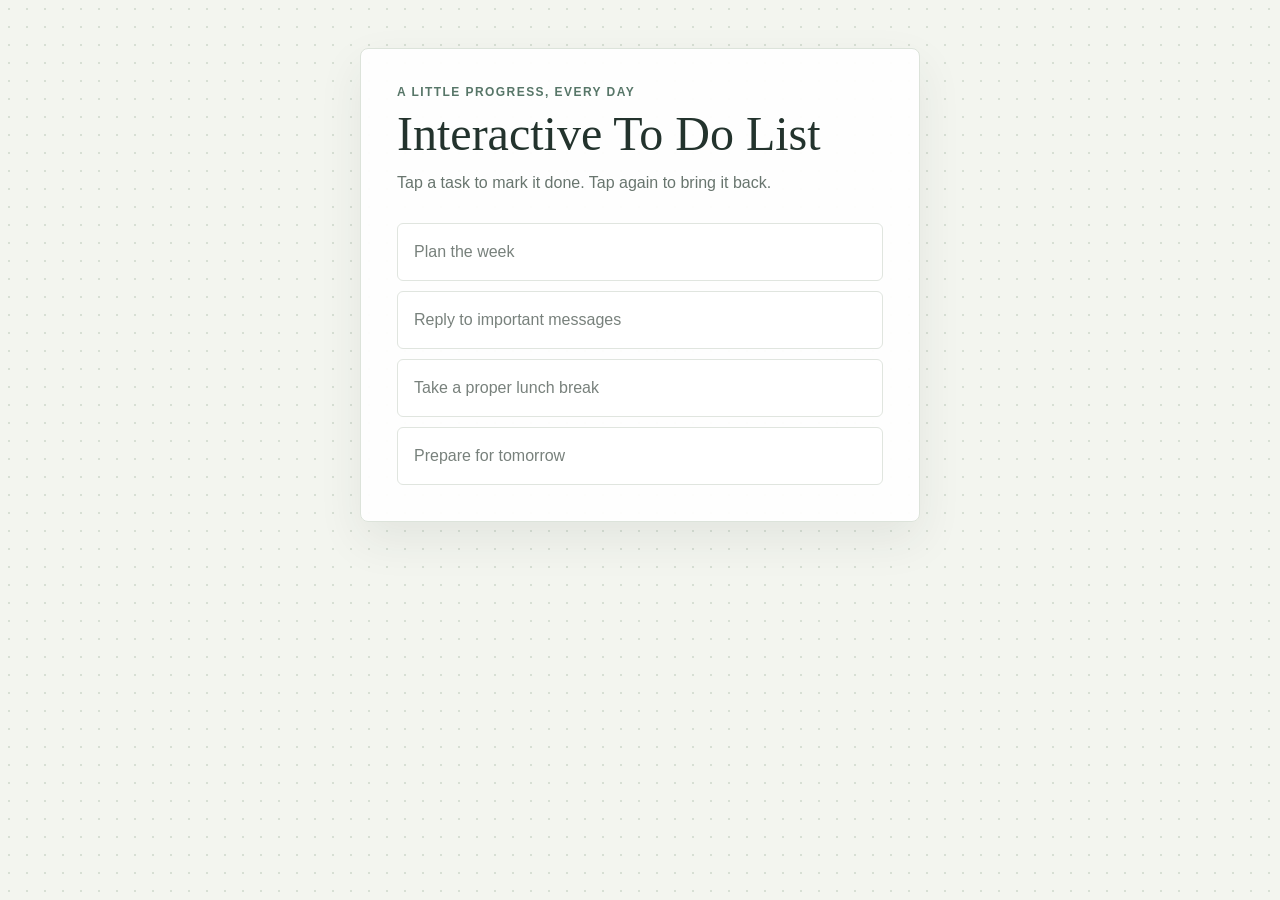
==== todo-interactive/index.html @ ff019dca "Add files via upload" ====
<!DOCTYPE html>
<html lang="en">
<head>
    <meta charset="UTF-8">
    <meta name="viewport" content="width=device-width, initial-scale=1.0">
    <meta name="theme-color" content="#f3f5ef">
    <title>Interactive To Do List</title>
    <style>
        :root {
            color-scheme: light;
            font-family: "Trebuchet MS", "Segoe UI", sans-serif;
            background: #f3f5ef;
            color: #23332d;
        }

        * {
            box-sizing: border-box;
        }

        body {
            min-height: 100vh;
            margin: 0;
            padding: 48px 20px;
            background-image: radial-gradient(#d7dfd4 0.8px, transparent 0.8px);
            background-size: 18px 18px;
        }

        main {
            width: min(100%, 560px);
            margin: 0 auto;
            padding: 36px;
            border: 1px solid #dce3da;
            border-radius: 8px;
            background: rgba(255, 255, 255, 0.94);
            box-shadow: 0 18px 45px rgba(35, 51, 45, 0.08);
        }

        .eyebrow {
            margin: 0 0 10px;
            color: #577668;
            font-size: 0.75rem;
            font-weight: 700;
            letter-spacing: 0.12em;
            text-transform: uppercase;
        }

        h1 {
            margin: 0;
            font-family: Georgia, "Times New Roman", serif;
            font-size: clamp(2rem, 8vw, 3rem);
            font-weight: 500;
            line-height: 1.05;
        }

        .intro {
            margin: 12px 0 28px;
            color: #68756e;
            line-height: 1.5;
        }

        ul {
            display: grid;
            gap: 10px;
            margin: 0;
            padding: 0;
            list-style: none;
        }

        .task {
            display: flex;
            width: 100%;
            min-height: 58px;
            align-items: center;
            justify-content: space-between;
            gap: 16px;
            padding: 14px 16px;
            border: 1px solid #e0e5df;
            border-radius: 6px;
            background: #fff;
            color: #78817c;
            cursor: pointer;
            font: inherit;
            text-align: left;
            transition: border-color 160ms ease, background-color 160ms ease, color 160ms ease;
        }

        .task:hover {
            border-color: #9fb6a8;
            background: #f8faf7;
        }

        .task:focus-visible {
            outline: 3px solid #a6c4ae;
            outline-offset: 3px;
        }

        .task-label {
            overflow-wrap: anywhere;
        }

        .check {
            display: grid;
            width: 26px;
            height: 26px;
            flex: 0 0 26px;
            place-items: center;
            border: 1px solid #cbd4cc;
            border-radius: 50%;
            color: #fff;
            font-size: 0.9rem;
            font-weight: 700;
            opacity: 0;
            transform: scale(0.75);
            transition: opacity 160ms ease, transform 160ms ease;
        }

        .task.completed {
            border-color: #b7d2bd;
            background: #eff7f0;
            color: #32734b;
        }

        .task.completed .check {
            border-color: #43885a;
            background: #43885a;
            opacity: 1;
            transform: scale(1);
        }

        @media (max-width: 480px) {
            body {
                padding: 24px 14px;
            }

            main {
                padding: 26px 20px;
            }
        }
    </style>
</head>
<body>
    <main>
        <p class="eyebrow">A little progress, every day</p>
        <h1>Interactive To Do List</h1>
        <p class="intro">Tap a task to mark it done. Tap again to bring it back.</p>
        <ul aria-label="To-do items">
            <li><button class="task" type="button" aria-pressed="false"><span class="task-label">Plan the week</span><span class="check" aria-hidden="true">&#10003;</span></button></li>
            <li><button class="task" type="button" aria-pressed="false"><span class="task-label">Reply to important messages</span><span class="check" aria-hidden="true">&#10003;</span></button></li>
            <li><button class="task" type="button" aria-pressed="false"><span class="task-label">Take a proper lunch break</span><span class="check" aria-hidden="true">&#10003;</span></button></li>
            <li><button class="task" type="button" aria-pressed="false"><span class="task-label">Prepare for tomorrow</span><span class="check" aria-hidden="true">&#10003;</span></button></li>
        </ul>
    </main>
    <script>
        document.querySelectorAll(".task").forEach((task) => {
            task.addEventListener("click", () => {
                const isCompleted = task.classList.toggle("completed");
                task.setAttribute("aria-pressed", String(isCompleted));
            });
        });
    </script>
</body>
</html>
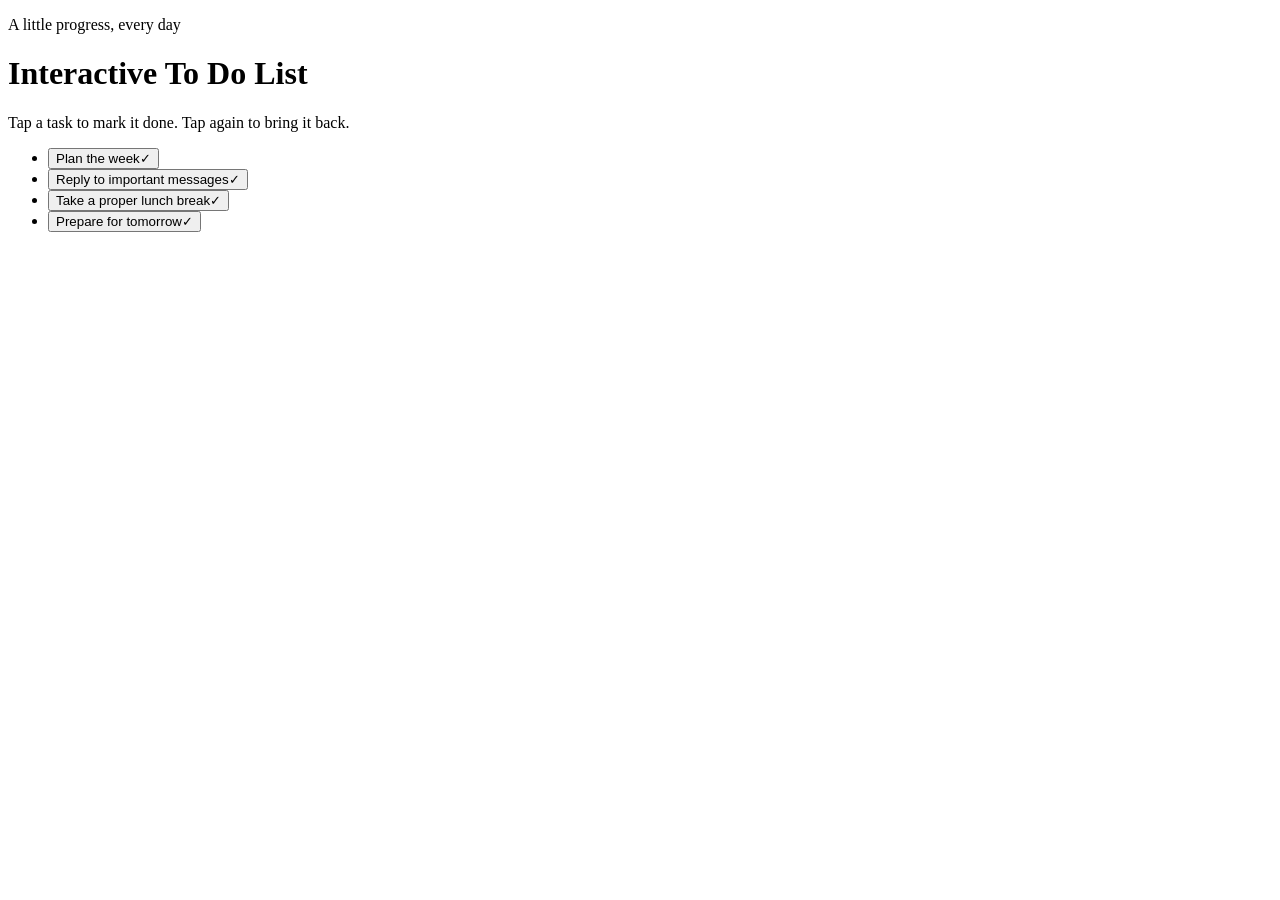
==== commit b22d335a: "Refactor index.html to use external styles and scripts Updated the HTML structure to link external C" ====
--- a/todo-interactive/index.html
+++ b/todo-interactive/index.html
@@ -5,138 +5,7 @@
     <meta name="viewport" content="width=device-width, initial-scale=1.0">
     <meta name="theme-color" content="#f3f5ef">
     <title>Interactive To Do List</title>
-    <style>
-        :root {
-            color-scheme: light;
-            font-family: "Trebuchet MS", "Segoe UI", sans-serif;
-            background: #f3f5ef;
-            color: #23332d;
-        }
-
-        * {
-            box-sizing: border-box;
-        }
-
-        body {
-            min-height: 100vh;
-            margin: 0;
-            padding: 48px 20px;
-            background-image: radial-gradient(#d7dfd4 0.8px, transparent 0.8px);
-            background-size: 18px 18px;
-        }
-
-        main {
-            width: min(100%, 560px);
-            margin: 0 auto;
-            padding: 36px;
-            border: 1px solid #dce3da;
-            border-radius: 8px;
-            background: rgba(255, 255, 255, 0.94);
-            box-shadow: 0 18px 45px rgba(35, 51, 45, 0.08);
-        }
-
-        .eyebrow {
-            margin: 0 0 10px;
-            color: #577668;
-            font-size: 0.75rem;
-            font-weight: 700;
-            letter-spacing: 0.12em;
-            text-transform: uppercase;
-        }
-
-        h1 {
-            margin: 0;
-            font-family: Georgia, "Times New Roman", serif;
-            font-size: clamp(2rem, 8vw, 3rem);
-            font-weight: 500;
-            line-height: 1.05;
-        }
-
-        .intro {
-            margin: 12px 0 28px;
-            color: #68756e;
-            line-height: 1.5;
-        }
-
-        ul {
-            display: grid;
-            gap: 10px;
-            margin: 0;
-            padding: 0;
-            list-style: none;
-        }
-
-        .task {
-            display: flex;
-            width: 100%;
-            min-height: 58px;
-            align-items: center;
-            justify-content: space-between;
-            gap: 16px;
-            padding: 14px 16px;
-            border: 1px solid #e0e5df;
-            border-radius: 6px;
-            background: #fff;
-            color: #78817c;
-            cursor: pointer;
-            font: inherit;
-            text-align: left;
-            transition: border-color 160ms ease, background-color 160ms ease, color 160ms ease;
-        }
-
-        .task:hover {
-            border-color: #9fb6a8;
-            background: #f8faf7;
-        }
-
-        .task:focus-visible {
-            outline: 3px solid #a6c4ae;
-            outline-offset: 3px;
-        }
-
-        .task-label {
-            overflow-wrap: anywhere;
-        }
-
-        .check {
-            display: grid;
-            width: 26px;
-            height: 26px;
-            flex: 0 0 26px;
-            place-items: center;
-            border: 1px solid #cbd4cc;
-            border-radius: 50%;
-            color: #fff;
-            font-size: 0.9rem;
-            font-weight: 700;
-            opacity: 0;
-            transform: scale(0.75);
-            transition: opacity 160ms ease, transform 160ms ease;
-        }
-
-        .task.completed {
-            border-color: #b7d2bd;
-            background: #eff7f0;
-            color: #32734b;
-        }
-
-        .task.completed .check {
-            border-color: #43885a;
-            background: #43885a;
-            opacity: 1;
-            transform: scale(1);
-        }
-
-        @media (max-width: 480px) {
-            body {
-                padding: 24px 14px;
-            }
-
-            main {
-                padding: 26px 20px;
-            }
-        }
-    </style>
+    <style src="style.css"></style>
 </head>
 <body>
     <main>
@@ -150,13 +19,7 @@
             <li><button class="task" type="button" aria-pressed="false"><span class="task-label">Prepare for tomorrow</span><span class="check" aria-hidden="true">&#10003;</span></button></li>
         </ul>
     </main>
-    <script>
-        document.querySelectorAll(".task").forEach((task) => {
-            task.addEventListener("click", () => {
-                const isCompleted = task.classList.toggle("completed");
-                task.setAttribute("aria-pressed", String(isCompleted));
-            });
-        });
+    <script src="style.js">
     </script>
 </body>
-</html>+</html>
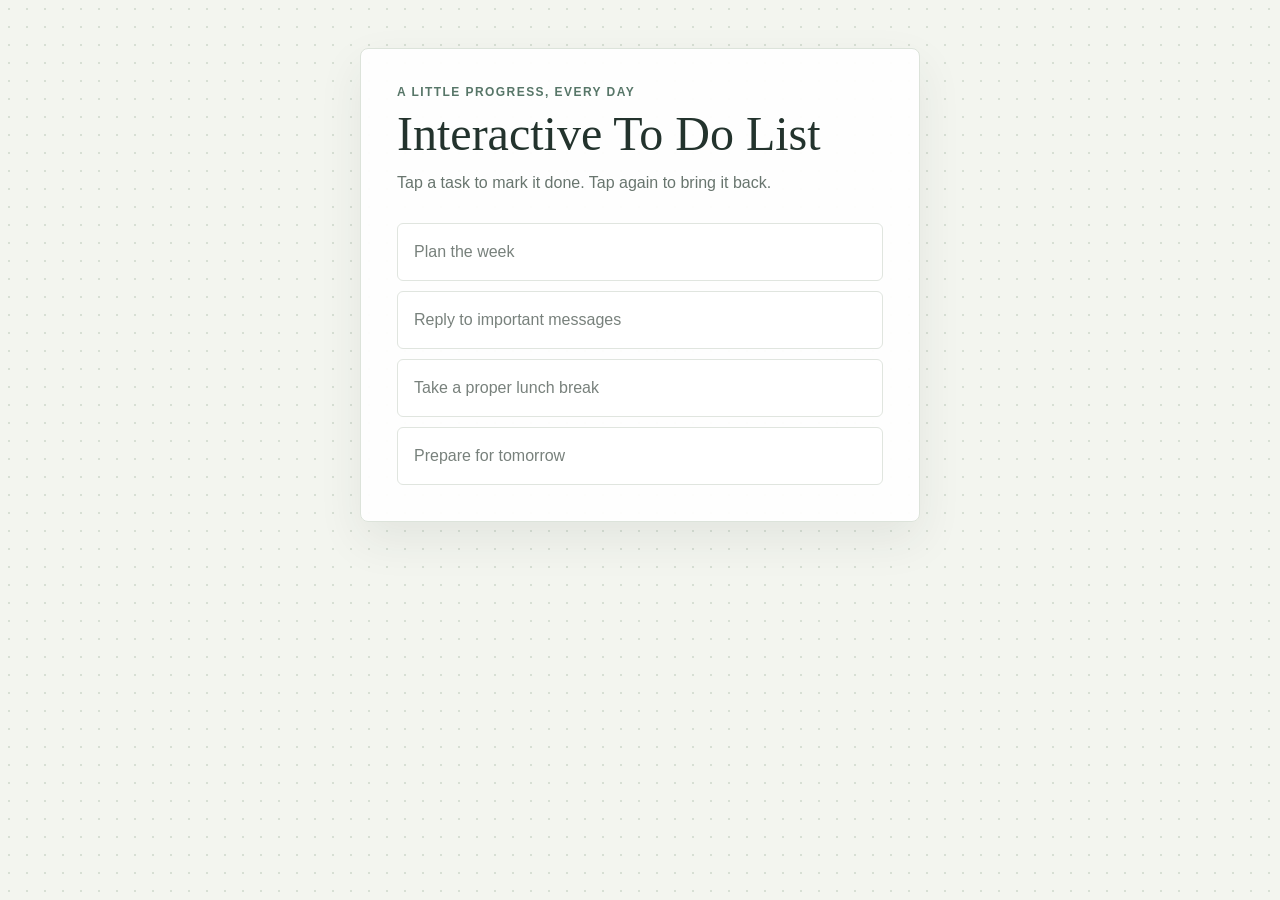
==== commit eae55ee8: "Update HTML to link external stylesheet and script Replaced style tag with link to external styleshe" ====
--- a/todo-interactive/index.html
+++ b/todo-interactive/index.html
@@ -5,7 +5,7 @@
     <meta name="viewport" content="width=device-width, initial-scale=1.0">
     <meta name="theme-color" content="#f3f5ef">
     <title>Interactive To Do List</title>
-    <style src="style.css"></style>
+   <link rel="stylesheet" href="style.css">
 </head>
 <body>
     <main>
@@ -19,7 +19,7 @@
             <li><button class="task" type="button" aria-pressed="false"><span class="task-label">Prepare for tomorrow</span><span class="check" aria-hidden="true">&#10003;</span></button></li>
         </ul>
     </main>
-    <script src="style.js">
+   <script src="script.js"></script>
     </script>
 </body>
 </html>
--- a/todo-interactive/style.css
+++ b/todo-interactive/style.css
@@ -0,0 +1,130 @@
+:root {
+            color-scheme: light;
+            font-family: "Trebuchet MS", "Segoe UI", sans-serif;
+            background: #f3f5ef;
+            color: #23332d;
+        }
+
+        * {
+            box-sizing: border-box;
+        }
+
+        body {
+            min-height: 100vh;
+            margin: 0;
+            padding: 48px 20px;
+            background-image: radial-gradient(#d7dfd4 0.8px, transparent 0.8px);
+            background-size: 18px 18px;
+        }
+
+        main {
+            width: min(100%, 560px);
+            margin: 0 auto;
+            padding: 36px;
+            border: 1px solid #dce3da;
+            border-radius: 8px;
+            background: rgba(255, 255, 255, 0.94);
+            box-shadow: 0 18px 45px rgba(35, 51, 45, 0.08);
+        }
+
+        .eyebrow {
+            margin: 0 0 10px;
+            color: #577668;
+            font-size: 0.75rem;
+            font-weight: 700;
+            letter-spacing: 0.12em;
+            text-transform: uppercase;
+        }
+
+        h1 {
+            margin: 0;
+            font-family: Georgia, "Times New Roman", serif;
+            font-size: clamp(2rem, 8vw, 3rem);
+            font-weight: 500;
+            line-height: 1.05;
+        }
+
+        .intro {
+            margin: 12px 0 28px;
+            color: #68756e;
+            line-height: 1.5;
+        }
+
+        ul {
+            display: grid;
+            gap: 10px;
+            margin: 0;
+            padding: 0;
+            list-style: none;
+        }
+
+        .task {
+            display: flex;
+            width: 100%;
+            min-height: 58px;
+            align-items: center;
+            justify-content: space-between;
+            gap: 16px;
+            padding: 14px 16px;
+            border: 1px solid #e0e5df;
+            border-radius: 6px;
+            background: #fff;
+            color: #78817c;
+            cursor: pointer;
+            font: inherit;
+            text-align: left;
+            transition: border-color 160ms ease, background-color 160ms ease, color 160ms ease;
+        }
+
+        .task:hover {
+            border-color: #9fb6a8;
+            background: #f8faf7;
+        }
+
+        .task:focus-visible {
+            outline: 3px solid #a6c4ae;
+            outline-offset: 3px;
+        }
+
+        .task-label {
+            overflow-wrap: anywhere;
+        }
+
+        .check {
+            display: grid;
+            width: 26px;
+            height: 26px;
+            flex: 0 0 26px;
+            place-items: center;
+            border: 1px solid #cbd4cc;
+            border-radius: 50%;
+            color: #fff;
+            font-size: 0.9rem;
+            font-weight: 700;
+            opacity: 0;
+            transform: scale(0.75);
+            transition: opacity 160ms ease, transform 160ms ease;
+        }
+
+        .task.completed {
+            border-color: #b7d2bd;
+            background: #eff7f0;
+            color: #32734b;
+        }
+
+        .task.completed .check {
+            border-color: #43885a;
+            background: #43885a;
+            opacity: 1;
+            transform: scale(1);
+        }
+
+        @media (max-width: 480px) {
+            body {
+                padding: 24px 14px;
+            }
+
+            main {
+                padding: 26px 20px;
+            }
+        }
